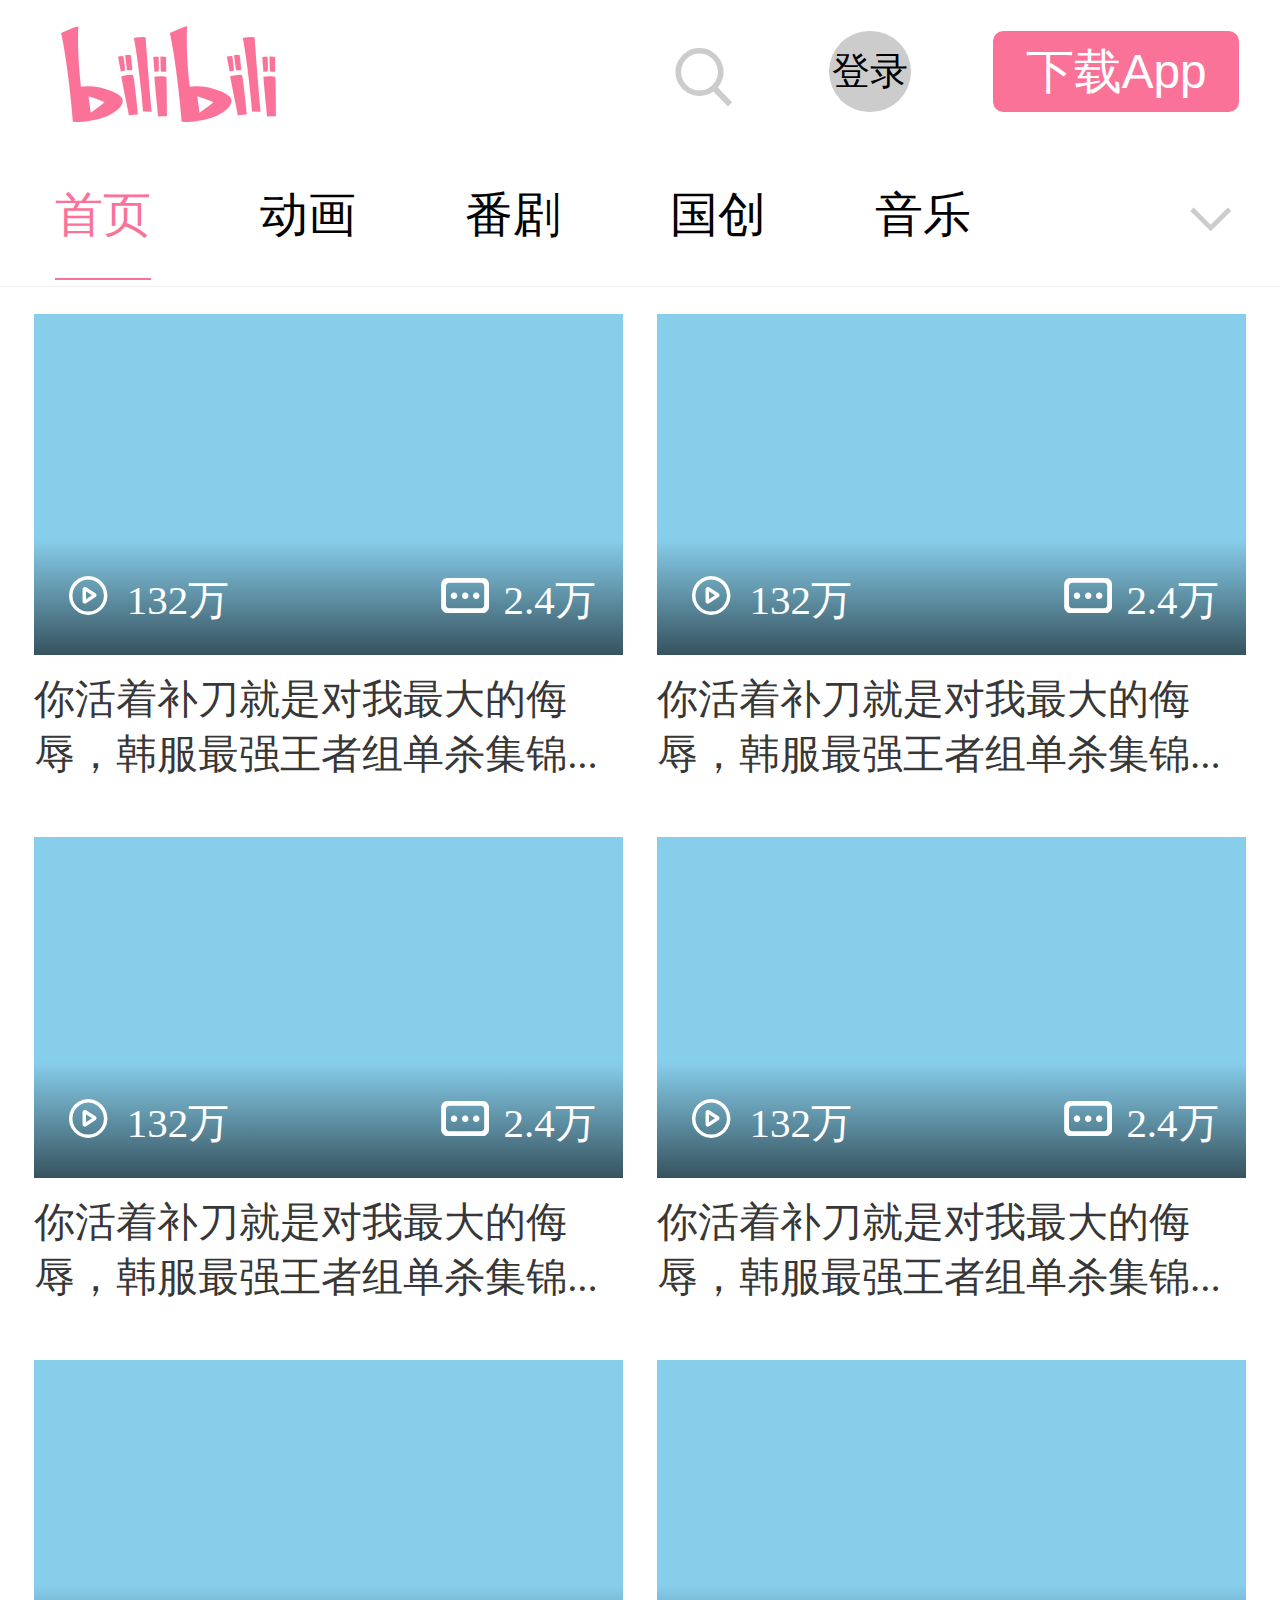
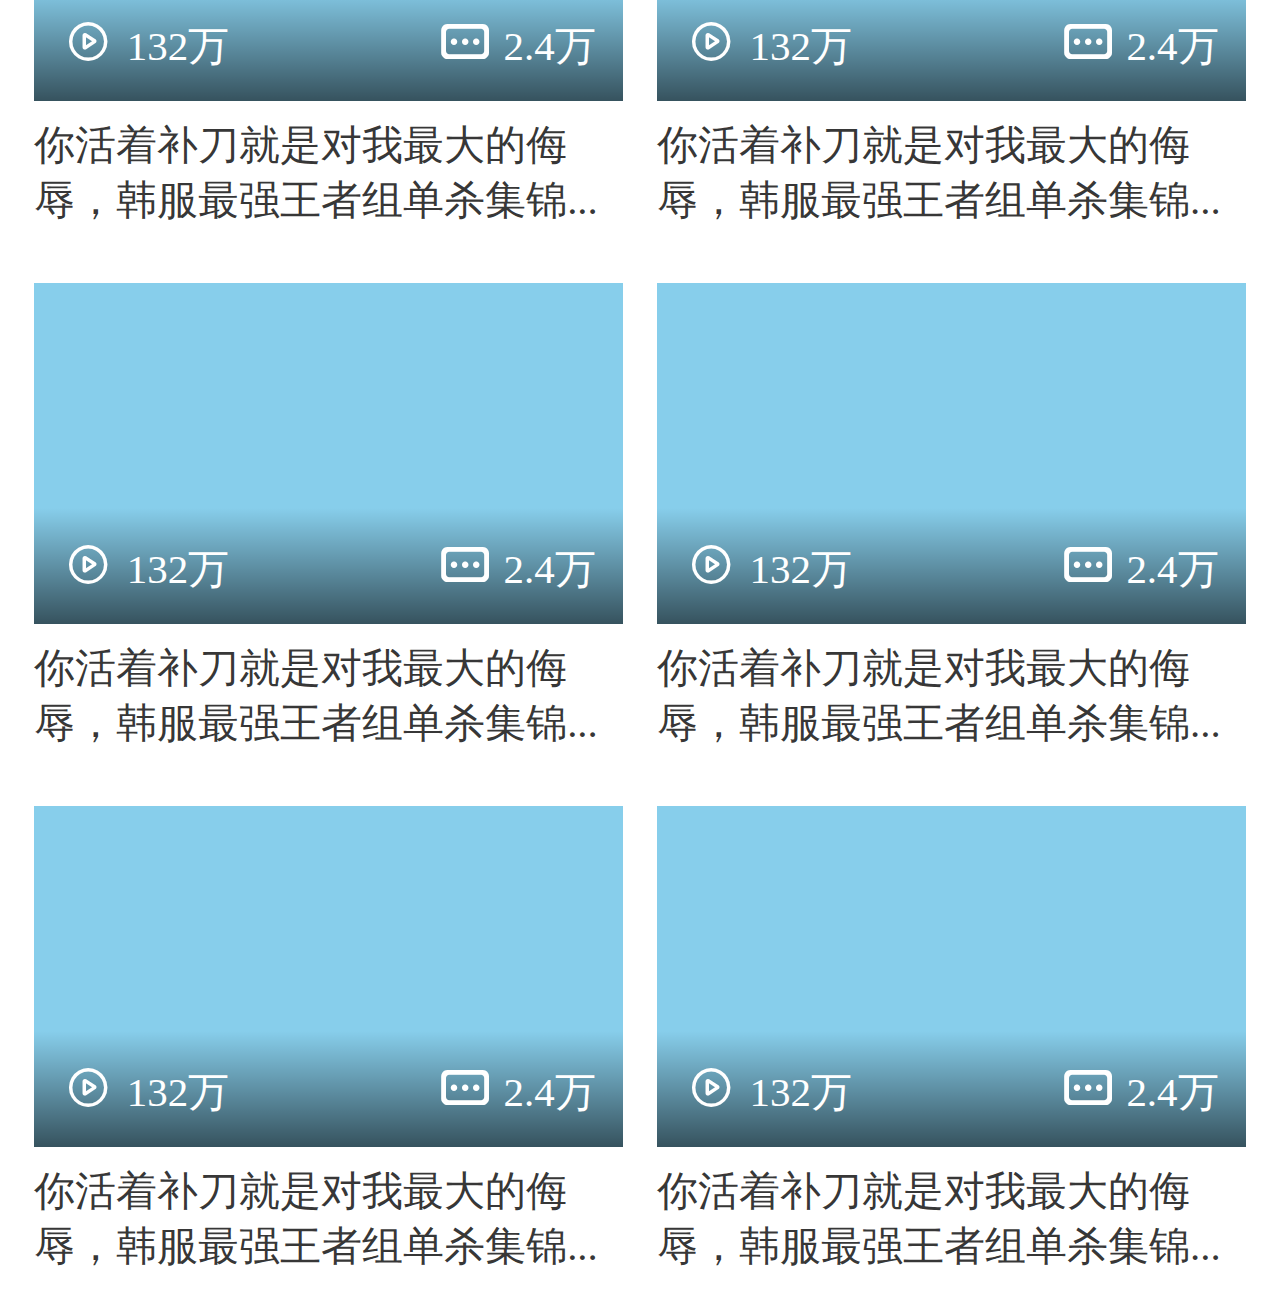
==== index.html @ beb9881c "first commit" ====
<!DOCTYPE html>
<html lang="en">
<head>
    <meta charset="UTF-8">
    <meta http-equiv="X-UA-Compatible" content="IE=edge">
    <meta name="viewport" content="width=device-width, initial-scale=1.0">
    <title>B站</title>
    <link rel="stylesheet" href="./css/index.css">
    <link rel="stylesheet" href="./lib/iconfont/iconfont.css">
</head>
<body>
    <header>
        <div class="top">
            <div class="left">
                <a href="#">
                    <i class="iconfont icon-bilibili"></i>
                </a>
            </div>
            <div class="right">
                <a href="#">
                    <i class="iconfont icon-search"></i>
                </a>
                <a href="#">登录</a>
                <button>下载App</button>
            </div>
        </div>
        <div class="bottom">
            <div class="tab">
                <ul>
                    <li><a href="#" class="current">首页</a></li>
                    <li><a href="#">动画</a></li>
                    <li><a href="#">番剧</a></li>
                    <li><a href="#">国创</a></li>
                    <li><a href="#">音乐</a></li>
                </ul>
            </div>
            <div class="more">
                <a href="#">
                    <i class="iconfont icon-arrow-down"></i>
                </a>
            </div>
        </div>
    </header>

    <section class="video_content">
        <div class="video_list">
            <a href="#">
                <div class="pic">
                    <div class="count">
                        <p>
                            <i class="iconfont icon-play"></i>
                            <span>132</span>万
                        </p>
                        <p>
                            <i class="iconfont icon-pinglun"></i>
                            <span>2.4</span>万
                        </p>
                    </div>
                </div>
                <div class="text">你活着补刀就是对我最大的侮辱，韩服最强王者组单杀集锦...</div>
            </a>
            <a href="#">
                <div class="pic">
                    <div class="count">
                        <p>
                            <i class="iconfont icon-play"></i>
                            <span>132</span>万
                        </p>
                        <p>
                            <i class="iconfont icon-pinglun"></i>
                            <span>2.4</span>万
                        </p>
                    </div>
                </div>
                <div class="text">你活着补刀就是对我最大的侮辱，韩服最强王者组单杀集锦...</div>
            </a>
            <a href="#">
                <div class="pic">
                    <div class="count">
                        <p>
                            <i class="iconfont icon-play"></i>
                            <span>132</span>万
                        </p>
                        <p>
                            <i class="iconfont icon-pinglun"></i>
                            <span>2.4</span>万
                        </p>
                    </div>
                </div>
                <div class="text">你活着补刀就是对我最大的侮辱，韩服最强王者组单杀集锦...</div>
            </a>
            <a href="#">
                <div class="pic">
                    <div class="count">
                        <p>
                            <i class="iconfont icon-play"></i>
                            <span>132</span>万
                        </p>
                        <p>
                            <i class="iconfont icon-pinglun"></i>
                            <span>2.4</span>万
                        </p>
                    </div>
                </div>
                <div class="text">你活着补刀就是对我最大的侮辱，韩服最强王者组单杀集锦...</div>
            </a>
            <a href="#">
                <div class="pic">
                    <div class="count">
                        <p>
                            <i class="iconfont icon-play"></i>
                            <span>132</span>万
                        </p>
                        <p>
                            <i class="iconfont icon-pinglun"></i>
                            <span>2.4</span>万
                        </p>
                    </div>
                </div>
                <div class="text">你活着补刀就是对我最大的侮辱，韩服最强王者组单杀集锦...</div>
            </a>
            <a href="#">
                <div class="pic">
                    <div class="count">
                        <p>
                            <i class="iconfont icon-play"></i>
                            <span>132</span>万
                        </p>
                        <p>
                            <i class="iconfont icon-pinglun"></i>
                            <span>2.4</span>万
                        </p>
                    </div>
                </div>
                <div class="text">你活着补刀就是对我最大的侮辱，韩服最强王者组单杀集锦...</div>
            </a>
            <a href="#">
                <div class="pic">
                    <div class="count">
                        <p>
                            <i class="iconfont icon-play"></i>
                            <span>132</span>万
                        </p>
                        <p>
                            <i class="iconfont icon-pinglun"></i>
                            <span>2.4</span>万
                        </p>
                    </div>
                </div>
                <div class="text">你活着补刀就是对我最大的侮辱，韩服最强王者组单杀集锦...</div>
            </a>
            <a href="#">
                <div class="pic">
                    <div class="count">
                        <p>
                            <i class="iconfont icon-play"></i>
                            <span>132</span>万
                        </p>
                        <p>
                            <i class="iconfont icon-pinglun"></i>
                            <span>2.4</span>万
                        </p>
                    </div>
                </div>
                <div class="text">你活着补刀就是对我最大的侮辱，韩服最强王者组单杀集锦...</div>
            </a>
            <a href="#">
                <div class="pic">
                    <div class="count">
                        <p>
                            <i class="iconfont icon-play"></i>
                            <span>132</span>万
                        </p>
                        <p>
                            <i class="iconfont icon-pinglun"></i>
                            <span>2.4</span>万
                        </p>
                    </div>
                </div>
                <div class="text">你活着补刀就是对我最大的侮辱，韩服最强王者组单杀集锦...</div>
            </a>
            <a href="#">
                <div class="pic">
                    <div class="count">
                        <p>
                            <i class="iconfont icon-play"></i>
                            <span>132</span>万
                        </p>
                        <p>
                            <i class="iconfont icon-pinglun"></i>
                            <span>2.4</span>万
                        </p>
                    </div>
                </div>
                <div class="text">你活着补刀就是对我最大的侮辱，韩服最强王者组单杀集锦...</div>
            </a>
        </div>
    </section>
</body>
</html>
---- css/index.css ----
* {
  margin: 0;
  padding: 0;
  box-sizing: border-box;
}
img {
  vertical-align: middle;
  width: 100%;
  height: 100%;
}
ul {
  list-style: none;
}
a {
  text-decoration: none;
  color: #000;
}
header {
  position: fixed;
  z-index: 1;
  left: 0;
  top: 0;
  width: 100%;
  height: 22.4vw;
  background-color: #fff;
}
header .top {
  display: flex;
  justify-content: space-between;
  align-items: center;
  padding: 0 3.2vw 0 4.8vw;
  height: 11.73333333vw;
}
header .top .left i {
  display: inline-block;
  width: 16.33333333vw;
  height: 7.46666667vw;
  font-size: 7.46666667vw;
  color: #fb7299;
  text-align: center;
  line-height: 7.46666667vw;
}
header .top .right {
  display: flex;
}
header .top .right .iconfont {
  font-size: 6.93333333vw;
  color: #ccc;
}
header .top .right a:nth-child(2) {
  overflow: hidden;
  margin-left: 6.4vw;
  width: 6.4vw;
  height: 6.4vw;
  font-size: 2.93333333vw;
  border-radius: 50%;
  background-color: #ccc;
  line-height: 6.4vw;
  text-align: center;
}
header .top .right button {
  margin-left: 6.4vw;
  width: 19.2vw;
  height: 6.4vw;
  border-radius: 0.8vw;
  background-color: #fb7299;
  border: none;
  color: #fff;
  line-height: 6.4vw;
  font-size: 3.73333333vw;
}
header .bottom {
  display: flex;
  justify-content: space-between;
  height: 10.66666667vw;
  border-bottom: 1px solid #eee;
}
header .bottom .tab ul {
  display: flex;
}
header .bottom .tab ul li {
  padding-left: 4.26666667vw;
  padding-right: 4.26666667vw;
}
header .bottom .tab ul li a {
  display: block;
  height: 10.13333333vw;
  line-height: 10.13333333vw;
  font-size: 3.73333333vw;
}
header .bottom .tab ul li a.current {
  color: #fb7299;
  border-bottom: 2px solid #fb7299;
}
header .bottom .more a {
  display: block;
  width: 10.66666667vw;
  height: 10.66666667vw;
  text-align: center;
  line-height: 10.66666667vw;
  color: #ccc;
}
header .bottom .more .iconfont {
  font-size: 5.86666667vw;
}
.video_content {
  padding: 22.4vw 1.33333333vw 0;
}
.video_content .video_list {
  display: flex;
  flex-wrap: wrap;
}
.video_content .video_list a {
  padding: 2.13333333vw 1.33333333vw;
  width: 50%;
  font-size: 3.2vw;
}
.video_content .video_list a .pic {
  position: relative;
  height: 26.66666667vw;
  background-color: skyblue;
}
.video_content .video_list a .pic .count {
  display: flex;
  justify-content: space-between;
  position: absolute;
  left: 0;
  bottom: 0;
  padding: 2.13333333vw;
  width: 100%;
  color: #fff;
  background-image: linear-gradient(to top, rgba(0, 0, 0, 0.6), rgba(0, 0, 0, 0));
}
.video_content .video_list a .pic .count p .iconfont {
  font-size: 4.26666667vw;
  display: inline-block;
  transform: translateY(2px);
}
.video_content .video_list a .text {
  margin-top: 1.33333333vw;
  color: rgba(0, 0, 0, 0.8);
}
---- lib/iconfont/iconfont.css ----
@font-face {
  font-family: "iconfont"; /* Project id 3415065 */
  src: url('iconfont.woff2?t=1653644665622') format('woff2'),
       url('iconfont.woff?t=1653644665622') format('woff'),
       url('iconfont.ttf?t=1653644665622') format('truetype');
}

.iconfont {
  font-family: "iconfont" !important;
  font-size: 16px;
  font-style: normal;
  -webkit-font-smoothing: antialiased;
  -moz-osx-font-smoothing: grayscale;
}

.icon-play:before {
  content: "\e701";
}

.icon-search:before {
  content: "\e7b3";
}

.icon-bilibili:before {
  content: "\e6b4";
}

.icon-pinglun:before {
  content: "\e658";
}

.icon-coupons:before {
  content: "\e74a";
}

.icon-smile:before {
  content: "\e766";
}

.icon-home:before {
  content: "\e7a7";
}

.icon-clock:before {
  content: "\e74b";
}

.icon-flag:before {
  content: "\e7ce";
}

.icon-collection:before {
  content: "\e79d";
}

.icon-arrow-right:before {
  content: "\e743";
}

.icon-map:before {
  content: "\e758";
}

.icon-add-cart:before {
  content: "\e742";
}

.icon-arrow-down:before {
  content: "\e7b2";
}
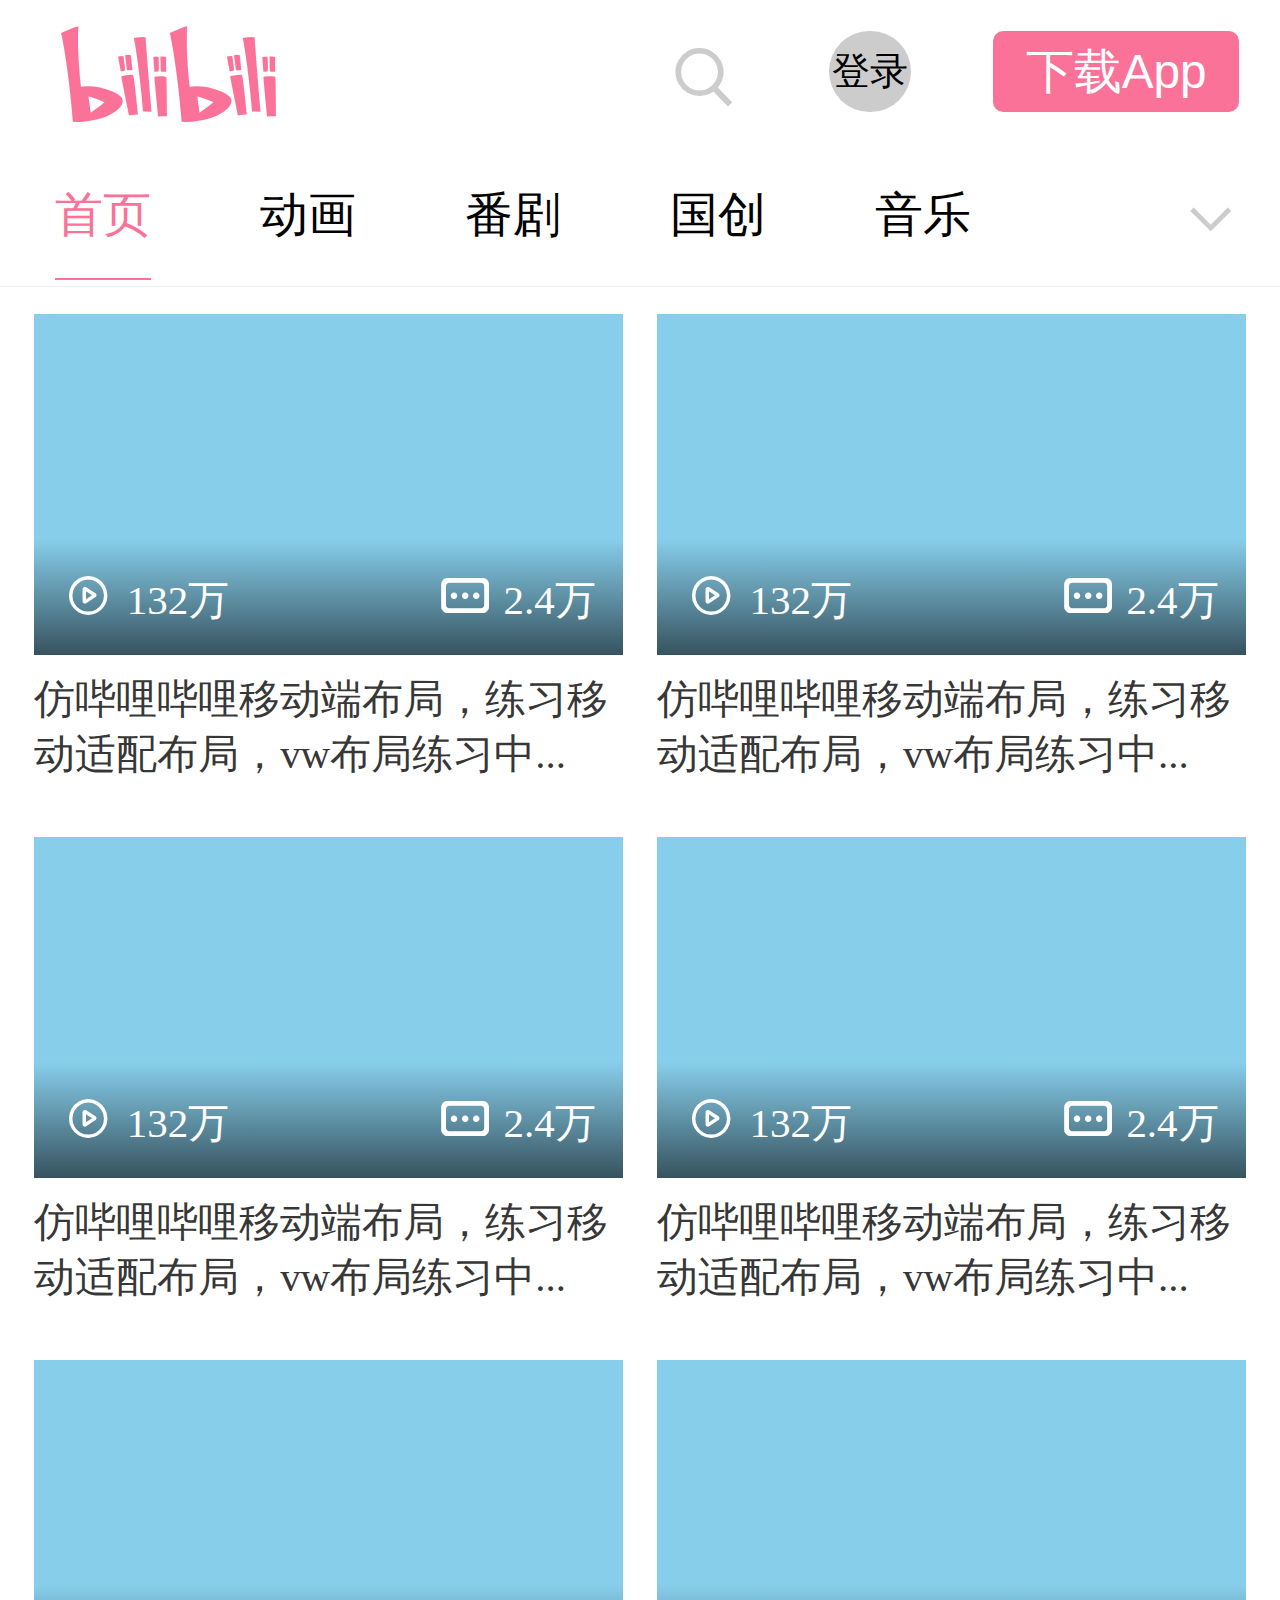
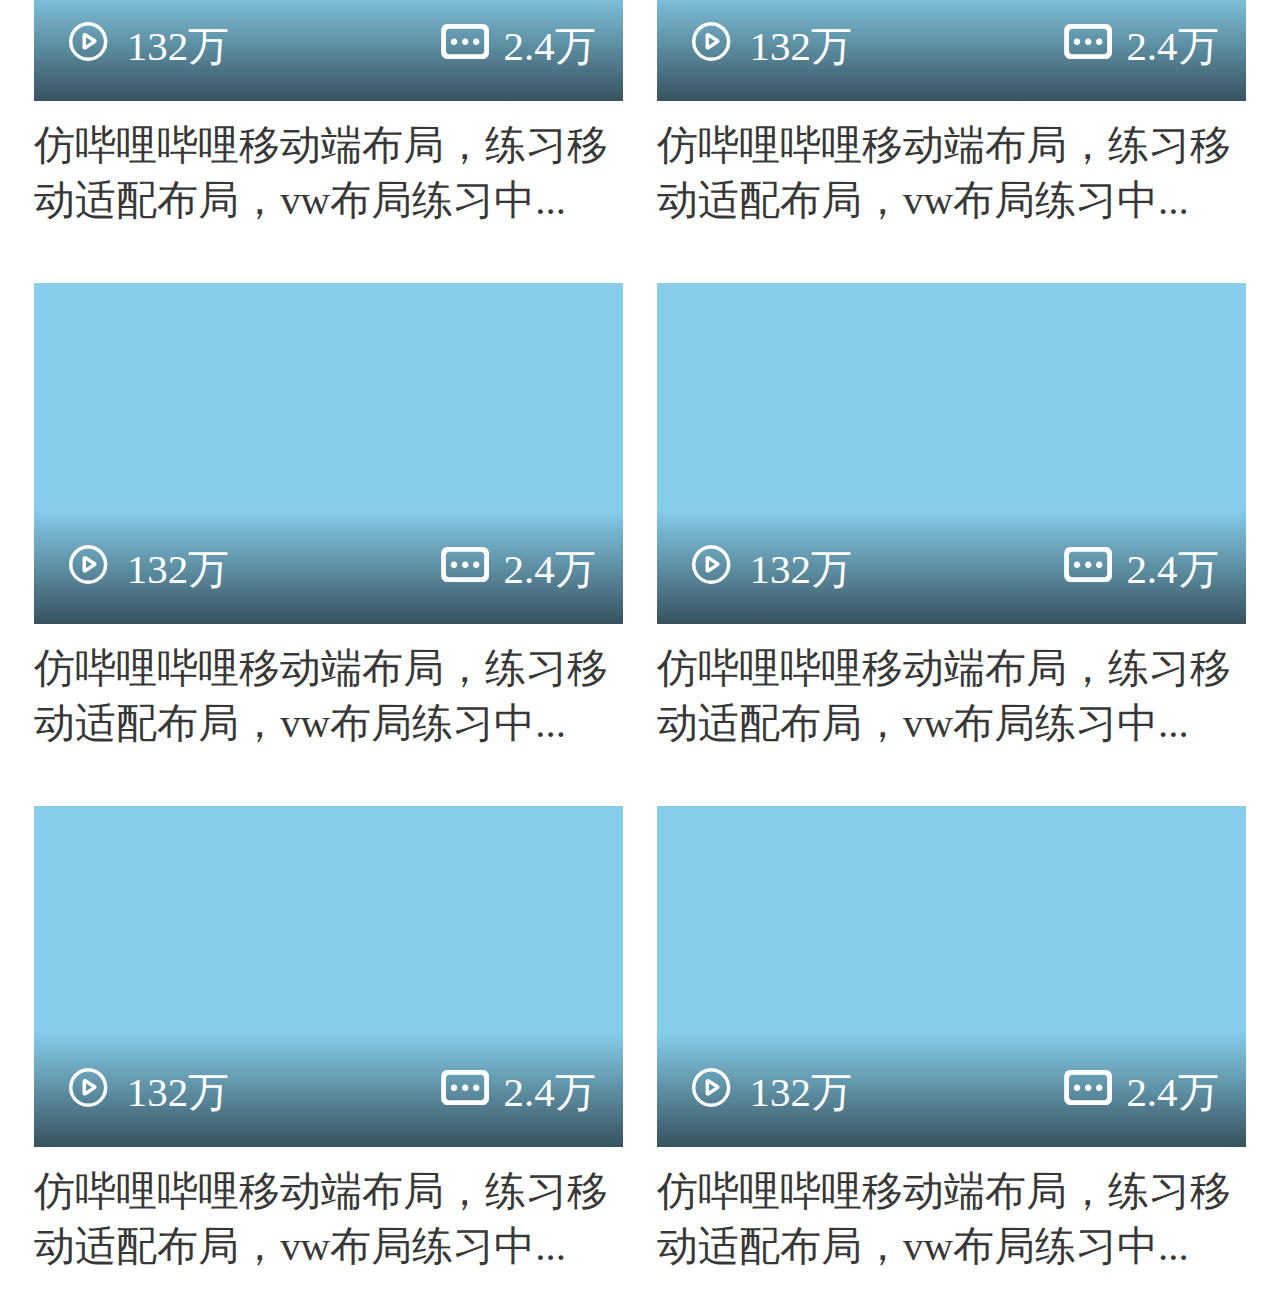
==== commit f78dc1af: "fixed some error" ====
--- a/index.html
+++ b/index.html
@@ -57,142 +57,143 @@
                         </p>
                     </div>
                 </div>
-                <div class="text">你活着补刀就是对我最大的侮辱，韩服最强王者组单杀集锦...</div>
-            </a>
-            <a href="#">
-                <div class="pic">
-                    <div class="count">
-                        <p>
-                            <i class="iconfont icon-play"></i>
-                            <span>132</span>万
-                        </p>
-                        <p>
-                            <i class="iconfont icon-pinglun"></i>
-                            <span>2.4</span>万
-                        </p>
-                    </div>
-                </div>
-                <div class="text">你活着补刀就是对我最大的侮辱，韩服最强王者组单杀集锦...</div>
-            </a>
-            <a href="#">
-                <div class="pic">
-                    <div class="count">
-                        <p>
-                            <i class="iconfont icon-play"></i>
-                            <span>132</span>万
-                        </p>
-                        <p>
-                            <i class="iconfont icon-pinglun"></i>
-                            <span>2.4</span>万
-                        </p>
-                    </div>
-                </div>
-                <div class="text">你活着补刀就是对我最大的侮辱，韩服最强王者组单杀集锦...</div>
-            </a>
-            <a href="#">
-                <div class="pic">
-                    <div class="count">
-                        <p>
-                            <i class="iconfont icon-play"></i>
-                            <span>132</span>万
-                        </p>
-                        <p>
-                            <i class="iconfont icon-pinglun"></i>
-                            <span>2.4</span>万
-                        </p>
-                    </div>
-                </div>
-                <div class="text">你活着补刀就是对我最大的侮辱，韩服最强王者组单杀集锦...</div>
-            </a>
-            <a href="#">
-                <div class="pic">
-                    <div class="count">
-                        <p>
-                            <i class="iconfont icon-play"></i>
-                            <span>132</span>万
-                        </p>
-                        <p>
-                            <i class="iconfont icon-pinglun"></i>
-                            <span>2.4</span>万
-                        </p>
-                    </div>
-                </div>
-                <div class="text">你活着补刀就是对我最大的侮辱，韩服最强王者组单杀集锦...</div>
-            </a>
-            <a href="#">
-                <div class="pic">
-                    <div class="count">
-                        <p>
-                            <i class="iconfont icon-play"></i>
-                            <span>132</span>万
-                        </p>
-                        <p>
-                            <i class="iconfont icon-pinglun"></i>
-                            <span>2.4</span>万
-                        </p>
-                    </div>
-                </div>
-                <div class="text">你活着补刀就是对我最大的侮辱，韩服最强王者组单杀集锦...</div>
-            </a>
-            <a href="#">
-                <div class="pic">
-                    <div class="count">
-                        <p>
-                            <i class="iconfont icon-play"></i>
-                            <span>132</span>万
-                        </p>
-                        <p>
-                            <i class="iconfont icon-pinglun"></i>
-                            <span>2.4</span>万
-                        </p>
-                    </div>
-                </div>
-                <div class="text">你活着补刀就是对我最大的侮辱，韩服最强王者组单杀集锦...</div>
-            </a>
-            <a href="#">
-                <div class="pic">
-                    <div class="count">
-                        <p>
-                            <i class="iconfont icon-play"></i>
-                            <span>132</span>万
-                        </p>
-                        <p>
-                            <i class="iconfont icon-pinglun"></i>
-                            <span>2.4</span>万
-                        </p>
-                    </div>
-                </div>
-                <div class="text">你活着补刀就是对我最大的侮辱，韩服最强王者组单杀集锦...</div>
-            </a>
-            <a href="#">
-                <div class="pic">
-                    <div class="count">
-                        <p>
-                            <i class="iconfont icon-play"></i>
-                            <span>132</span>万
-                        </p>
-                        <p>
-                            <i class="iconfont icon-pinglun"></i>
-                            <span>2.4</span>万
-                        </p>
-                    </div>
-                </div>
-                <div class="text">你活着补刀就是对我最大的侮辱，韩服最强王者组单杀集锦...</div>
-            </a>
-            <a href="#">
-                <div class="pic">
-                    <div class="count">
-                        <p>
-                            <i class="iconfont icon-play"></i>
-                            <span>132</span>万
-                        </p>
-                        <p>
-                            <i class="iconfont icon-pinglun"></i>
-                            <span>2.4</span>万
-                        </p>
-                    </div>
-                </div>
-                <div class="text">你活着补刀就是对我最大的侮辱，韩服最强王者组单杀集锦...</div>
+                <div class="text">仿哔哩哔哩移动端布局，练习移动适配布局，vw布局练习中...</div>
+            </a>
+            <a href="#">
+                <div class="pic">
+                    <div class="count">
+                        <p>
+                            <i class="iconfont icon-play"></i>
+                            <span>132</span>万
+                        </p>
+                        <p>
+                            <i class="iconfont icon-pinglun"></i>
+                            <span>2.4</span>万
+                        </p>
+                    </div>
+                </div>
+                <div class="text">仿哔哩哔哩移动端布局，练习移动适配布局，vw布局练习中...</div>
+            </a>
+            <a href="#">
+                <div class="pic">
+                    <div class="count">
+                        <p>
+                            <i class="iconfont icon-play"></i>
+                            <span>132</span>万
+                        </p>
+                        <p>
+                            <i class="iconfont icon-pinglun"></i>
+                            <span>2.4</span>万
+                        </p>
+                    </div>
+                </div>
+                <div class="text">仿哔哩哔哩移动端布局，练习移动适配布局，vw布局练习中...</div>
+            </a>
+            <a href="#">
+                <div class="pic">
+                    <div class="count">
+                        <p>
+                            <i class="iconfont icon-play"></i>
+                            <span>132</span>万
+                        </p>
+                        <p>
+                            <i class="iconfont icon-pinglun"></i>
+                            <span>2.4</span>万
+                        </p>
+                    </div>
+                </div>
+                <div class="text">仿哔哩哔哩移动端布局，练习移动适配布局，vw布局练习中...</div>
+            </a>
+            <a href="#">
+                <div class="pic">
+                    <div class="count">
+                        <p>
+                            <i class="iconfont icon-play"></i>
+                            <span>132</span>万
+                        </p>
+                        <p>
+                            <i class="iconfont icon-pinglun"></i>
+                            <span>2.4</span>万
+                        </p>
+                    </div>
+                </div>
+                <div class="text">仿哔哩哔哩移动端布局，练习移动适配布局，vw布局练习中...</div>
+            </a>
+            <a href="#">
+                <div class="pic">
+                    <div class="count">
+                        <p>
+                            <i class="iconfont icon-play"></i>
+                            <span>132</span>万
+                        </p>
+                        <p>
+                            <i class="iconfont icon-pinglun"></i>
+                            <span>2.4</span>万
+                        </p>
+                    </div>
+                </div>
+                <div class="text">仿哔哩哔哩移动端布局，练习移动适配布局，vw布局练习中...</div>
+            </a>
+            <a href="#">
+                <div class="pic">
+                    <div class="count">
+                        <p>
+                            <i class="iconfont icon-play"></i>
+                            <span>132</span>万
+                        </p>
+                        <p>
+                            <i class="iconfont icon-pinglun"></i>
+                            <span>2.4</span>万
+                        </p>
+                    </div>
+                </div>
+                <div class="text">仿哔哩哔哩移动端布局，练习移动适配布局，vw布局练习中...</div>
+            </a>
+            <a href="#">
+                <div class="pic">
+                    <div class="count">
+                        <p>
+                            <i class="iconfont icon-play"></i>
+                            <span>132</span>万
+                        </p>
+                        <p>
+                            <i class="iconfont icon-pinglun"></i>
+                            <span>2.4</span>万
+                        </p>
+                    </div>
+                </div>
+                <div class="text">仿哔哩哔哩移动端布局，练习移动适配布局，vw布局练习中...</div>
+            </a>
+            <a href="#">
+                <div class="pic">
+                    <div class="count">
+                        <p>
+                            <i class="iconfont icon-play"></i>
+                            <span>132</span>万
+                        </p>
+                        <p>
+                            <i class="iconfont icon-pinglun"></i>
+                            <span>2.4</span>万
+                        </p>
+                    </div>
+                </div>
+                <div class="text">仿哔哩哔哩移动端布局，练习移动适配布局，vw布局练习中...</div>
+            </a>
+            <a href="#">
+                <div class="pic">
+                    <div class="count">
+                        <p>
+                            <i class="iconfont icon-play"></i>
+                            <span>132</span>万
+                        </p>
+                        <p>
+                            <i class="iconfont icon-pinglun"></i>
+                            <span>2.4</span>万
+                        </p>
+                    </div>
+                </div>
+                <div class="text">仿哔哩哔哩移动端布局，练习移动适配布局，vw布局练习中...</div>
+                <!--              仿哔哩哔哩移动端布局，练习移动适配布局，vw布局练习中... -->
             </a>
         </div>
     </section>
